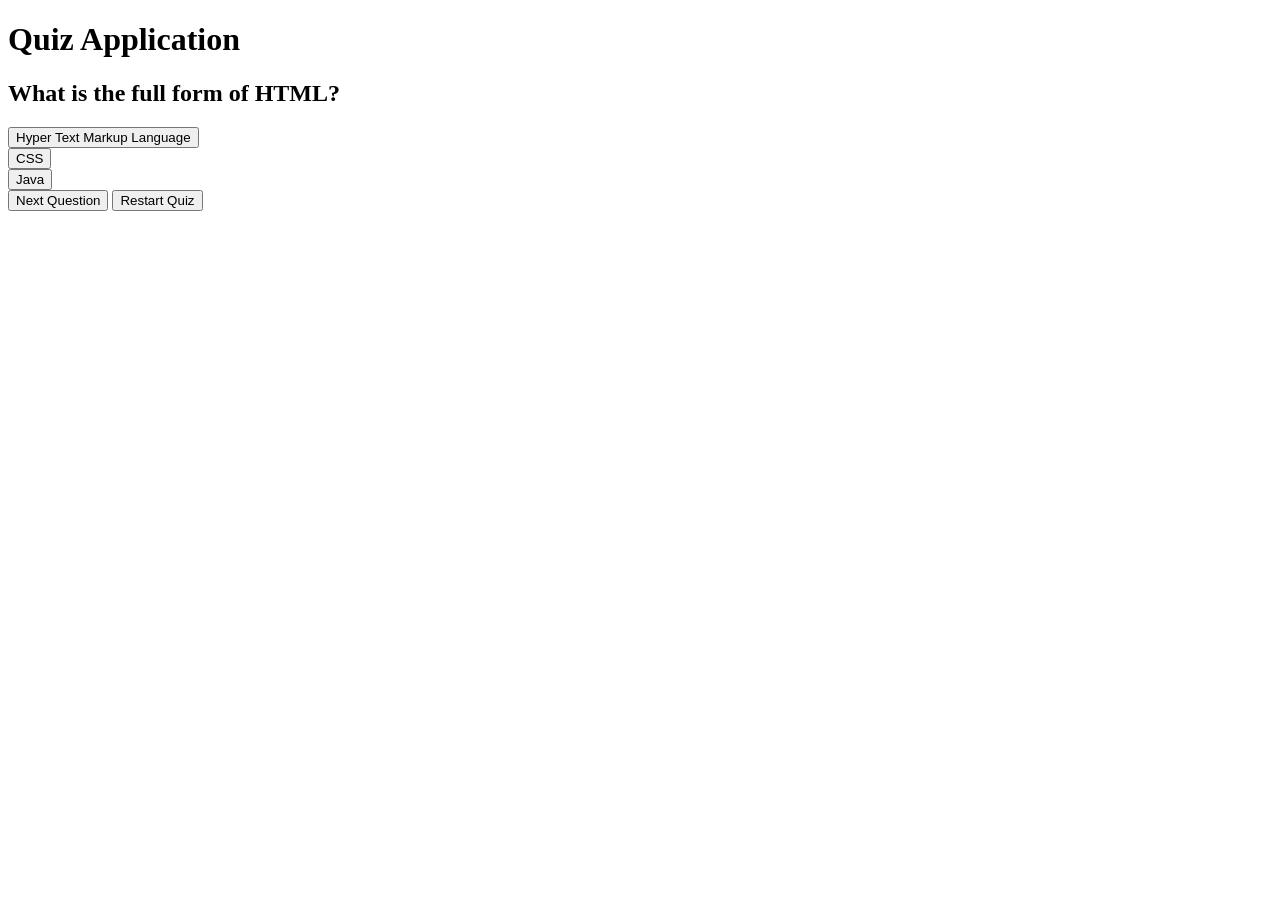
==== Interctive_Quiz_Application/index.html @ b82cafce "initial commit" ====
<!DOCTYPE html>
<html>
<head>
    <title>Quiz Application</title>
</head>
<body>

    <h1>Quiz Application</h1>

    <h2 id="question"></h2>

    <div id="options"></div>

    <button onclick="nextQuestion()">Next Question</button>
    <button onclick="restartQuiz()">Restart Quiz</button>

    <h3 id="result"></h3>

    <script src="script.js"></script>

</body>
</html>
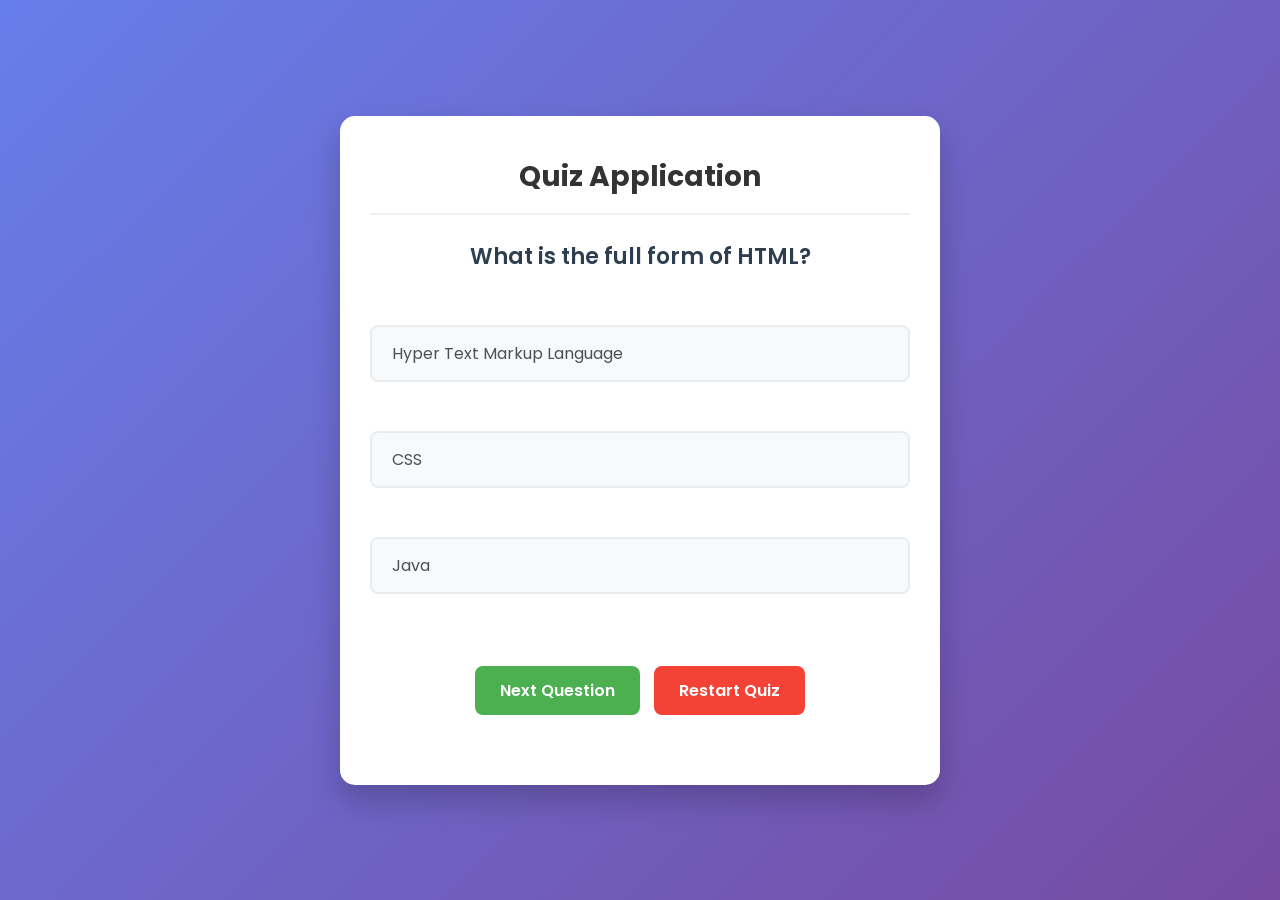
==== commit de76971a: "initial commit" ====
--- a/Interctive_Quiz_Application/index.html
+++ b/Interctive_Quiz_Application/index.html
@@ -3,6 +3,7 @@
 <head>
     <title>Quiz Application</title>
 </head>
+<link rel="stylesheet" href="style.css">
 <body>
 
     <h1>Quiz Application</h1>
--- a/Interctive_Quiz_Application/style.css
+++ b/Interctive_Quiz_Application/style.css
@@ -0,0 +1,100 @@
+@import url('https://fonts.googleapis.com/css2?family=Poppins:wght@400;600&display=swap');
+
+html {
+    background: linear-gradient(135deg, #667eea 0%, #764ba2 100%);
+    min-height: 100vh;
+    display: flex;
+    justify-content: center;
+    align-items: center;
+}
+
+body {
+    background-color: #ffffff;
+    width: 100%;
+    max-width: 600px;
+    padding: 40px 30px;
+    border-radius: 15px;
+    box-shadow: 0 15px 30px rgba(0,0,0,0.2);
+    font-family: 'Poppins', sans-serif;
+    text-align: center;
+    margin: 20px;
+    box-sizing: border-box;
+}
+
+h1 {
+    color: #333;
+    font-size: 28px;
+    margin-top: 0;
+    margin-bottom: 10px;
+    border-bottom: 2px solid #f0f0f0;
+    padding-bottom: 15px;
+}
+
+#question {
+    color: #2c3e50;
+    font-size: 22px;
+    margin: 25px 0;
+    font-weight: 600;
+    min-height: 60px; /* Prevents layout jump if question is short */
+}
+
+#options {
+    display: flex;
+    flex-direction: column;
+    gap: 12px;
+    margin-bottom: 30px;
+}
+
+/* Styling for the option buttons that your JavaScript will generate inside #options */
+#options button {
+    background-color: #f8f9fa;
+    border: 2px solid #e9ecef;
+    padding: 14px 20px;
+    border-radius: 8px;
+    font-size: 16px;
+    color: #495057;
+    cursor: pointer;
+    transition: all 0.3s ease;
+    text-align: left;
+    font-family: 'Poppins', sans-serif;
+    font-weight: 400;
+}
+
+#options button:hover {
+    background-color: #667eea;
+    border-color: #667eea;
+    color: #ffffff;
+    transform: translateY(-2px);
+    box-shadow: 0 5px 10px rgba(102, 126, 234, 0.2);
+}
+
+/* Bottom Action Buttons (Next, Restart) */
+body > button {
+    background-color: #4caf50; /* Green for Next */
+    color: white;
+    border: none;
+    padding: 12px 25px;
+    margin: 5px;
+    border-radius: 8px;
+    font-size: 16px;
+    font-weight: 600;
+    cursor: pointer;
+    transition: background-color 0.3s ease, transform 0.2s;
+    font-family: 'Poppins', sans-serif;
+}
+
+body > button:nth-of-type(2) {
+    background-color: #f44336; /* Red for Restart */
+}
+
+body > button:hover {
+    opacity: 0.9;
+    transform: translateY(-1px);
+}
+
+#result {
+    margin-top: 25px;
+    font-size: 20px;
+    color: #28a745;
+    font-weight: 600;
+}
